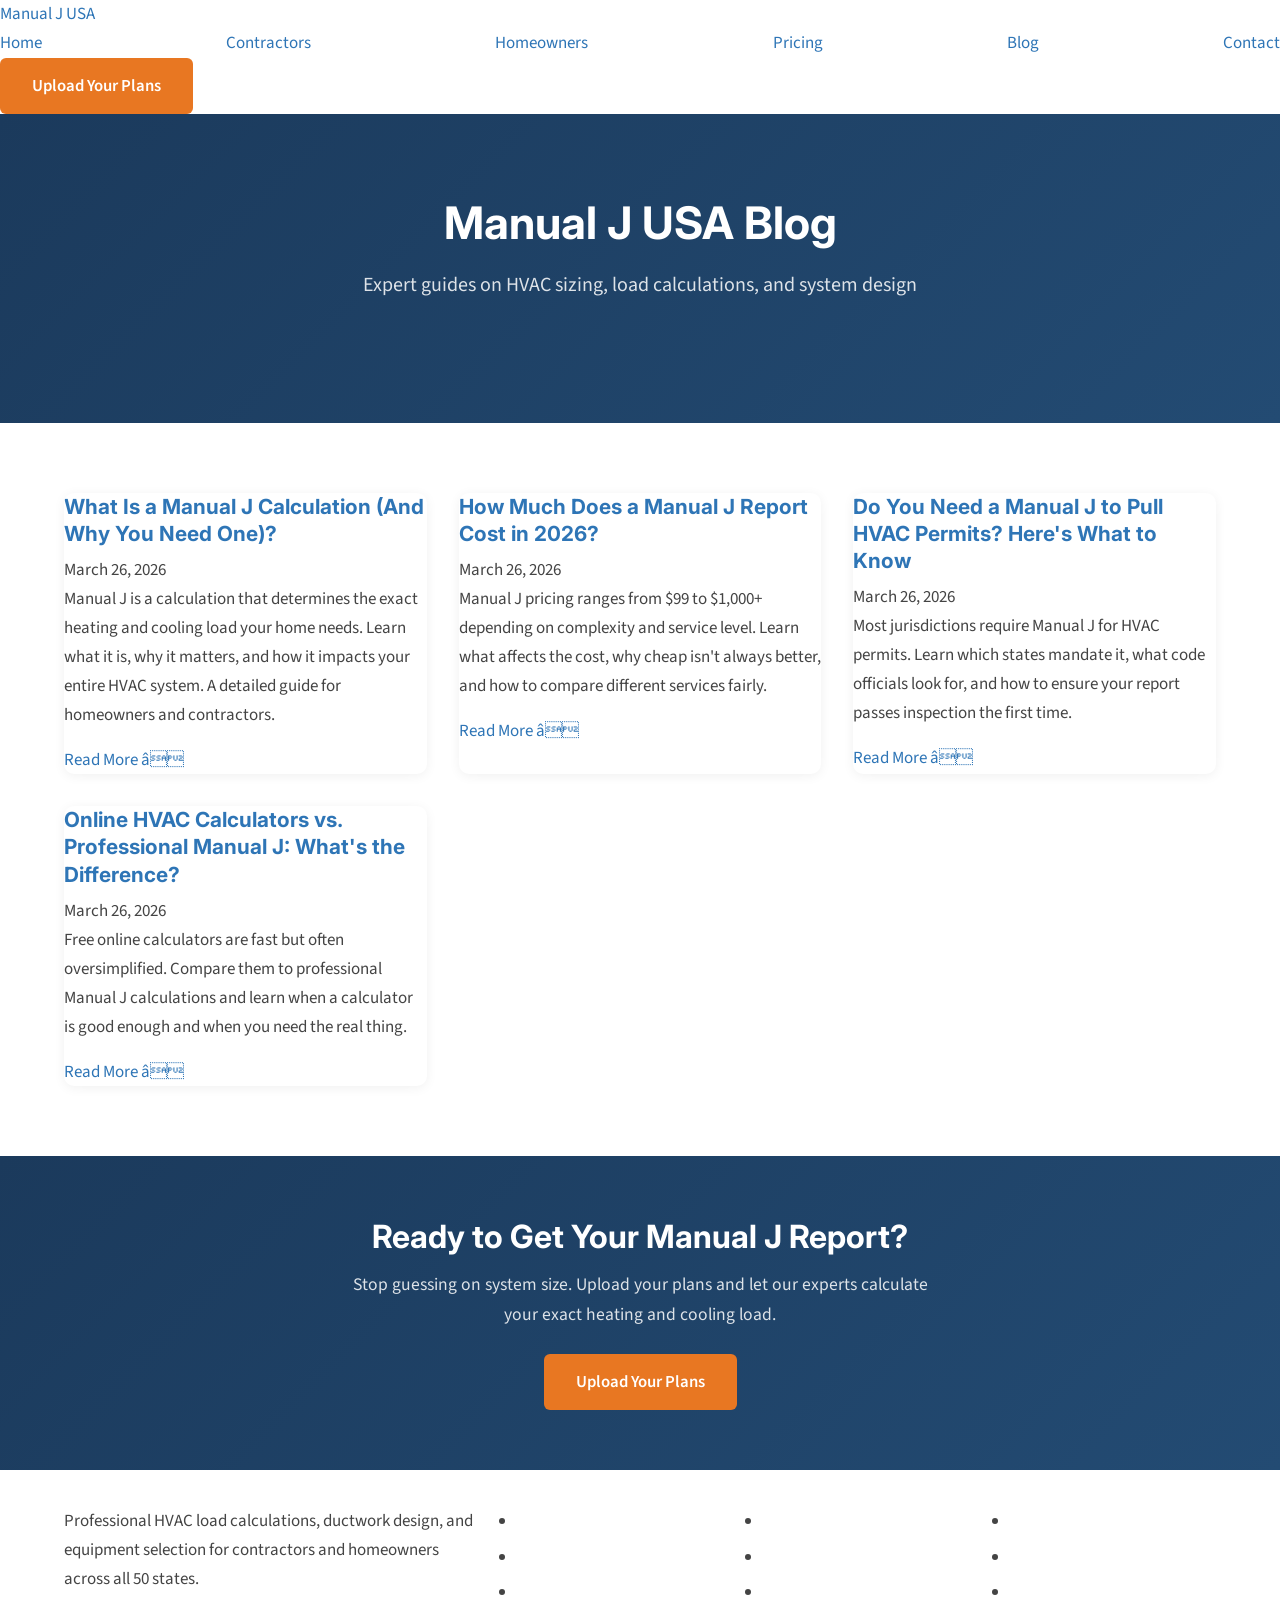
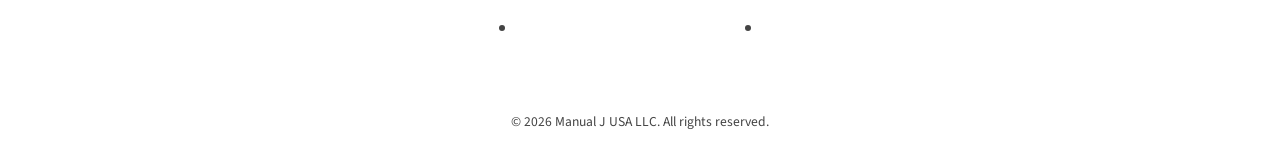
==== blog/index.html @ fa828246 "Add blog/index.html" ====
<!DOCTYPE html>
<html lang="en">
<head>
    <meta charset="UTF-8">
    <meta name="viewport" content="width=device-width, initial-scale=1.0">
    <title>HVAC Load Calculation Blog | Manual J USA</title>
    <meta name="description" content="Expert guides on Manual J calculations, HVAC sizing, duct design, permits, and energy efficiency. Practical knowledge for contractors and homeowners.">
    <link rel="preconnect" href="https://fonts.googleapis.com">
    <link rel="preconnect" href="https://fonts.gstatic.com" crossorigin>
    <link href="https://fonts.googleapis.com/css2?family=Inter:wght@400;500;600;700&family=Source+Sans+Pro:wght@400;600;700&display=swap" rel="stylesheet">
    <link rel="stylesheet" href="../css/style.css">
</head>
<body>
    <!-- Header -->
    <header class="header">
        <div class="header-container">
            <div class="logo">
                <a href="../index.html">Manual J USA</a>
            </div>
            <nav class="nav" id="nav">
                <a href="../index.html">Home</a>
                <a href="../contractors.html">Contractors</a>
                <a href="../homeowners.html">Homeowners</a>
                <a href="../pricing.html">Pricing</a>
                <a href="index.html">Blog</a>
                <a href="../contact.html">Contact</a>
            </nav>
            <button class="nav-toggle" id="nav-toggle" aria-label="Toggle menu">
                <span></span>
                <span></span>
                <span></span>
            </button>
            <a href="../pricing.html" class="btn btn-primary">Upload Your Plans</a>
        </div>
    </header>

    <!-- Main Content -->
    <main>
        <!-- Hero Section -->
        <section class="hero">
            <div class="container">
                <h1>Manual J USA Blog</h1>
                <p class="subtitle">Expert guides on HVAC sizing, load calculations, and system design</p>
            </div>
        </section>

        <!-- Blog Grid -->
        <section class="section">
            <div class="container">
                <div class="blog-grid">
                    <!-- Blog Card 1 -->
                    <article class="blog-card">
                        <h3><a href="what-is-manual-j-calculation.html">What Is a Manual J Calculation (And Why You Need One)?</a></h3>
                        <div class="blog-meta">
                            <time datetime="2026-03-26">March 26, 2026</time>
                        </div>
                        <p class="excerpt">Manual J is a calculation that determines the exact heating and cooling load your home needs. Learn what it is, why it matters, and how it impacts your entire HVAC system. A detailed guide for homeowners and contractors.</p>
                        <a href="what-is-manual-j-calculation.html" class="read-more">Read More â</a>
                    </article>

                    <!-- Blog Card 2 -->
                    <article class="blog-card">
                        <h3><a href="manual-j-report-cost.html">How Much Does a Manual J Report Cost in 2026?</a></h3>
                        <div class="blog-meta">
                            <time datetime="2026-03-26">March 26, 2026</time>
                        </div>
                        <p class="excerpt">Manual J pricing ranges from $99 to $1,000+ depending on complexity and service level. Learn what affects the cost, why cheap isn't always better, and how to compare different services fairly.</p>
                        <a href="manual-j-report-cost.html" class="read-more">Read More â</a>
                    </article>

                    <!-- Blog Card 3 -->
                    <article class="blog-card">
                        <h3><a href="manual-j-for-permits.html">Do You Need a Manual J to Pull HVAC Permits? Here's What to Know</a></h3>
                        <div class="blog-meta">
                            <time datetime="2026-03-26">March 26, 2026</time>
                        </div>
                        <p class="excerpt">Most jurisdictions require Manual J for HVAC permits. Learn which states mandate it, what code officials look for, and how to ensure your report passes inspection the first time.</p>
                        <a href="manual-j-for-permits.html" class="read-more">Read More â</a>
                    </article>

                    <!-- Blog Card 4 -->
                    <article class="blog-card">
                        <h3><a href="online-calculators-vs-professional-manual-j.html">Online HVAC Calculators vs. Professional Manual J: What's the Difference?</a></h3>
                        <div class="blog-meta">
                            <time datetime="2026-03-26">March 26, 2026</time>
                        </div>
                        <p class="excerpt">Free online calculators are fast but often oversimplified. Compare them to professional Manual J calculations and learn when a calculator is good enough and when you need the real thing.</p>
                        <a href="online-calculators-vs-professional-manual-j.html" class="read-more">Read More â</a>
                    </article>
                </div>
            </div>
        </section>

        <!-- CTA Banner -->
        <section class="cta-banner">
            <div class="container">
                <h2>Ready to Get Your Manual J Report?</h2>
                <p>Stop guessing on system size. Upload your plans and let our experts calculate your exact heating and cooling load.</p>
                <a href="../pricing.html" class="btn btn-primary">Upload Your Plans</a>
            </div>
        </section>
    </main>

    <!-- Footer -->
    <footer class="footer">
        <div class="container">
            <div class="footer-grid">
                <div class="footer-col">
                    <h4>Manual J USA</h4>
                    <p>Professional HVAC load calculations, ductwork design, and equipment selection for contractors and homeowners across all 50 states.</p>
                </div>
                <div class="footer-col">
                    <h4>Services</h4>
                    <ul>
                        <li><a href="../index.html">Manual J Calculations</a></li>
                        <li><a href="../index.html">Manual D Design</a></li>
                        <li><a href="../index.html">Manual S Selection</a></li>
                        <li><a href="../pricing.html">Pricing</a></li>
                    </ul>
                </div>
                <div class="footer-col">
                    <h4>Resources</h4>
                    <ul>
                        <li><a href="../faq.html">FAQ</a></li>
                        <li><a href="index.html">Blog</a></li>
                        <li><a href="../contact.html">Contact</a></li>
                        <li><a href="../index.html">About</a></li>
                    </ul>
                </div>
                <div class="footer-col">
                    <h4>For You</h4>
                    <ul>
                        <li><a href="../contractors.html">Contractors</a></li>
                        <li><a href="../homeowners.html">Homeowners</a></li>
                        <li><a href="../pricing.html">Get Started</a></li>
                    </ul>
                </div>
            </div>
            <div class="footer-bottom">
                <p>&copy; 2026 Manual J USA LLC. All rights reserved.</p>
            </div>
        </div>
    </footer>

    <script src="../js/main.js"></script>
</body>
</html>
---- css/style.css ----
/* ===== Manual J USA â Global Styles ===== */
/* Brand Colors: Navy #1B3A5C, Bright Blue #2E75B6, Orange #E87722, White #FFF, Light Gray #F5F5F5, Dark Gray #333 */

*, *::before, *::after { box-sizing: border-box; margin: 0; padding: 0; }

:root {
  --navy: #1B3A5C;
  --blue: #2E75B6;
  --orange: #E87722;
  --orange-hover: #D06A1A;
  --white: #FFFFFF;
  --light-gray: #F5F5F5;
  --dark-gray: #333333;
  --text: #444444;
  --max-width: 1200px;
  --header-height: 72px;
}

html { scroll-behavior: smooth; }

body {
  font-family: 'Source Sans Pro', 'Open Sans', Arial, Helvetica, sans-serif;
  color: var(--text);
  line-height: 1.7;
  font-size: 17px;
  background: var(--white);
}

h1, h2, h3, h4 { font-family: 'Inter', 'Montserrat', Arial, Helvetica, sans-serif; color: var(--navy); line-height: 1.3; }
h1 { font-size: 2.6rem; margin-bottom: 1rem; }
h2 { font-size: 1.9rem; margin-bottom: 0.8rem; }
h3 { font-size: 1.3rem; margin-bottom: 0.6rem; }

p { margin-bottom: 1rem; }
a { color: var(--blue); text-decoration: none; transition: color 0.2s; }
a:hover { color: var(--orange); }
img { max-width: 100%; height: auto; }

.container { max-width: var(--max-width); margin: 0 auto; padding: 0 24px; }

/* ===== HEADER / NAV ===== */
.site-header {
  background: var(--navy);
  position: sticky;
  top: 0;
  z-index: 100;
  height: var(--header-height);
  display: flex;
  align-items: center;
  box-shadow: 0 2px 8px rgba(0,0,0,0.15);
}

.nav { display: flex; align-items: center; justify-content: space-between; width: 100%; }

.nav-logo {
  font-family: 'Inter', 'Montserrat', Arial, sans-serif;
  font-size: 1.4rem;
  font-weight: 700;
  color: var(--white);
  text-decoration: none;
  letter-spacing: -0.5px;
}
.nav-logo:hover { color: var(--orange); }

.nav-links { display: flex; align-items: center; gap: 28px; list-style: none; }
.nav-links a { color: rgba(255,255,255,0.9); font-size: 0.95rem; font-weight: 500; text-decoration: none; transition: color 0.2s; }
.nav-links a:hover { color: var(--orange); }
.nav-links .nav-cta {
  background: var(--orange);
  color: var(--white);
  padding: 10px 22px;
  border-radius: 6px;
  font-weight: 600;
  transition: background 0.2s;
}
.nav-links .nav-cta:hover { background: var(--orange-hover); color: var(--white); }

/* Mobile nav */
.nav-toggle { display: none; background: none; border: none; cursor: pointer; padding: 8px; }
.nav-toggle span { display: block; width: 24px; height: 2px; background: var(--white); margin: 6px 0; transition: 0.3s; }

@media (max-width: 768px) {
  .nav-toggle { display: block; }
  .nav-links {
    display: none;
    position: absolute;
    top: var(--header-height);
    left: 0;
    right: 0;
    background: var(--navy);
    flex-direction: column;
    padding: 20px 24px;
    gap: 16px;
    box-shadow: 0 4px 12px rgba(0,0,0,0.2);
  }
  .nav-links.active { display: flex; }
  .nav-links .nav-cta { text-align: center; display: block; }
}

/* ===== HERO ===== */
.hero {
  background: linear-gradient(135deg, var(--navy) 0%, #234B73 100%);
  color: var(--white);
  padding: 80px 0 90px;
  text-align: center;
}
.hero h1 { color: var(--white); font-size: 2.8rem; max-width: 800px; margin: 0 auto 1rem; }
.hero .subtitle { font-size: 1.25rem; color: rgba(255,255,255,0.85); max-width: 640px; margin: 0 auto 2rem; line-height: 1.6; }

@media (max-width: 768px) {
  .hero { padding: 50px 0 60px; }
  .hero h1 { font-size: 2rem; }
  .hero .subtitle { font-size: 1.05rem; }
}

/* ===== BUTTONS ===== */
.btn {
  display: inline-block;
  padding: 14px 32px;
  border-radius: 6px;
  font-size: 1.05rem;
  font-weight: 600;
  text-decoration: none;
  transition: all 0.2s;
  cursor: pointer;
  border: none;
}
.btn-primary { background: var(--orange); color: var(--white); }
.btn-primary:hover { background: var(--orange-hover); color: var(--white); transform: translateY(-1px); box-shadow: 0 4px 12px rgba(232,119,34,0.3); }
.btn-secondary { background: transparent; color: var(--white); border: 2px solid rgba(255,255,255,0.5); }
.btn-secondary:hover { border-color: var(--white); color: var(--white); }
.btn-outline { background: transparent; color: var(--blue); border: 2px solid var(--blue); }
.btn-outline:hover { background: var(--blue); color: var(--white); }
.btn-group { display: flex; gap: 16px; justify-content: center; flex-wrap: wrap; }

/* ===== SECTIONS ===== */
.section { padding: 70px 0; }
.section-gray { background: var(--light-gray); }
.section-navy { background: var(--navy); color: var(--white); }
.section-navy h2, .section-navy h3 { color: var(--white); }
.section-header { text-align: center; max-width: 700px; margin: 0 auto 48px; }
.section-header p { color: var(--text); font-size: 1.1rem; }

/* ===== STEPS / HOW IT WORKS ===== */
.steps { display: grid; grid-template-columns: repeat(3, 1fr); gap: 40px; }
.step { text-align: center; padding: 24px; }
.step-number {
  width: 56px; height: 56px;
  background: var(--orange);
  color: var(--white);
  border-radius: 50%;
  display: flex; align-items: center; justify-content: center;
  font-size: 1.4rem; font-weight: 700;
  margin: 0 auto 16px;
}
.step h3 { margin-bottom: 8px; }

@media (max-width: 768px) {
  .steps { grid-template-columns: 1fr; gap: 24px; }
}

/* ===== CARDS ===== */
.cards { display: grid; grid-template-columns: repeat(auto-fit, minmax(300px, 1fr)); gap: 32px; }
.card {
  background: var(--white);
  border-radius: 10px;
  padding: 36px 28px;
  box-shadow: 0 2px 12px rgba(0,0,0,0.06);
  transition: transform 0.2s, box-shadow 0.2s;
}
.card:hover { transform: translateY(-3px); box-shadow: 0 6px 20px rgba(0,0,0,0.1); }
.card h3 { margin-bottom: 12px; }

/* Audience cards (side by side) */
.audience-cards { display: grid; grid-template-columns: repeat(2, 1fr); gap: 32px; }
.audience-card {
  background: var(--white);
  border-radius: 10px;
  padding: 40px 32px;
  text-align: center;
  box-shadow: 0 2px 12px rgba(0,0,0,0.06);
  border-top: 4px solid var(--blue);
  transition: transform 0.2s;
}
.audience-card:hover { transform: translateY(-3px); }
.audience-card h3 { font-size: 1.5rem; margin-bottom: 12px; }
.audience-card p { margin-bottom: 20px; }

@media (max-width: 768px) {
  .audience-cards { grid-template-columns: 1fr; }
}

/* ===== PRICING TABLE ===== */
.pricing-table { width: 100%; border-collapse: collapse; margin: 24px 0; }
.pricing-table th {
  background: var(--navy);
  color: var(--white);
  padding: 14px 20px;
  text-align: left;
  font-weight: 600;
}
.pricing-table td { padding: 14px 20px; border-bottom: 1px solid #E0E0E0; }
.pricing-table tr:nth-child(even) { background: var(--light-gray); }
.pricing-table .price { font-weight: 700; color: var(--navy); font-size: 1.1rem; }
.pricing-highlight {
  background: var(--light-gray);
  border-left: 4px solid var(--orange);
  padding: 20px 24px;
  border-radius: 0 8px 8px 0;
  margin: 24px 0;
}

/* ===== TRUST BAR ===== */
.trust-bar {
  display: flex;
  justify-content: center;
  flex-wrap: wrap;
  gap: 32px;
  padding: 20px 0;
}
.trust-item {
  display: flex;
  align-items: center;
  gap: 8px;
  font-weight: 600;
  color: var(--navy);
  font-size: 0.95rem;
}
.trust-item .check { color: var(--orange); font-size: 1.2rem; }

/* ===== FAQ ===== */
.faq-list { max-width: 800px; margin: 0 auto; }
.faq-item { border-bottom: 1px solid #E0E0E0; }
.faq-question {
  width: 100%;
  background: none;
  border: none;
  padding: 20px 0;
  text-align: left;
  font-size: 1.1rem;
  font-weight: 600;
  color: var(--navy);
  cursor: pointer;
  display: flex;
  justify-content: space-between;
  align-items: center;
  font-family: inherit;
}
.faq-question::after { content: '+'; font-size: 1.5rem; color: var(--blue); transition: transform 0.3s; }
.faq-item.active .faq-question::after { content: 'â'; }
.faq-answer { max-height: 0; overflow: hidden; transition: max-height 0.3s ease; }
.faq-answer-inner { padding: 0 0 20px; color: var(--text); line-height: 1.7; }

/* ===== BLOG ===== */
.blog-grid { display: grid; grid-template-columns: repeat(auto-fit, minmax(280px, 1fr)); gap: 32px; }
.blog-card {
  background: var(--white);
  border-radius: 10px;
  overflow: hidden;
  box-shadow: 0 2px 12px rgba(0,0,0,0.06);
  transition: transform 0.2s;
}
.blog-card:hover { transform: translateY(-3px); }
.blog-card-body { padding: 24px; }
.blog-card-body h3 { font-size: 1.15rem; margin-bottom: 8px; }
.blog-card-body h3 a { color: var(--navy); text-decoration: none; }
.blog-card-body h3 a:hover { color: var(--blue); }
.blog-card-meta { font-size: 0.85rem; color: #888; margin-bottom: 8px; }
.blog-card-body p { font-size: 0.95rem; color: var(--text); }

/* Blog post page */
.blog-post { max-width: 760px; margin: 0 auto; padding: 48px 24px 80px; }
.blog-post h1 { font-size: 2.2rem; margin-bottom: 8px; }
.blog-post-meta { color: #888; font-size: 0.9rem; margin-bottom: 32px; padding-bottom: 20px; border-bottom: 1px solid #E0E0E0; }
.blog-post h2 { margin-top: 40px; margin-bottom: 16px; font-size: 1.6rem; }
.blog-post h3 { margin-top: 28px; margin-bottom: 12px; }
.blog-post ul, .blog-post ol { margin: 0 0 1rem 1.5rem; }
.blog-post li { margin-bottom: 6px; }
.blog-post blockquote {
  border-left: 4px solid var(--orange);
  padding: 16px 24px;
  margin: 24px 0;
  background: var(--light-gray);
  border-radius: 0 8px 8px 0;
}

/* ===== CTA BANNER ===== */
.cta-banner {
  background: linear-gradient(135deg, var(--navy) 0%, #234B73 100%);
  color: var(--white);
  text-align: center;
  padding: 60px 24px;
}
.cta-banner h2 { color: var(--white); font-size: 2rem; margin-bottom: 12px; }
.cta-banner p { color: rgba(255,255,255,0.85); font-size: 1.1rem; margin-bottom: 24px; max-width: 600px; margin-left: auto; margin-right: auto; }

/* ===== CONTACT FORM ===== */
.contact-grid { display: grid; grid-template-columns: 1fr 1fr; gap: 48px; align-items: start; }
.form-group { margin-bottom: 20px; }
.form-group label { display: block; font-weight: 600; margin-bottom: 6px; color: var(--navy); }
.form-group input, .form-group textarea, .form-group select {
  width: 100%;
  padding: 12px 16px;
  border: 1px solid #D0D0D0;
  border-radius: 6px;
  font-size: 1rem;
  font-family: inherit;
  transition: border-color 0.2s;
}
.form-group input:focus, .form-group textarea:focus { border-color: var(--blue); outline: none; box-shadow: 0 0 0 3px rgba(46,117,182,0.1); }
.form-group textarea { min-height: 120px; resize: vertical; }

@media (max-width: 768px) {
  .contact-grid { grid-template-columns: 1fr; }
}

/* ===== FOOTER ===== */
.site-footer { background: var(--navy); color: rgba(255,255,255,0.7); padding: 48px 0 24px; }
.footer-grid { display: grid; grid-template-columns: 2fr 1fr 1fr 1fr; gap: 40px; margin-bottom: 36px; }
.footer-grid h4 { color: var(--white); font-size: 1rem; margin-bottom: 16px; }
.footer-grid a { color: rgba(255,255,255,0.7); text-decoration: none; display: block; margin-bottom: 8px; font-size: 0.9rem; }
.footer-grid a:hover { color: var(--orange); }
.footer-brand p { font-size: 0.9rem; line-height: 1.6; }
.footer-bottom { text-align: center; padding-top: 24px; border-top: 1px solid rgba(255,255,255,0.1); font-size: 0.85rem; }

@media (max-width: 768px) {
  .footer-grid { grid-template-columns: 1fr 1fr; gap: 24px; }
}
@media (max-width: 480px) {
  .footer-grid { grid-template-columns: 1fr; }
}

/* ===== UTILITIES ===== */
.text-center { text-align: center; }
.text-orange { color: var(--orange); }
.text-navy { color: var(--navy); }
.mt-2 { margin-top: 16px; }
.mt-4 { margin-top: 32px; }
.mb-2 { margin-bottom: 16px; }
.mb-4 { margin-bottom: 32px; }
.visually-hidden { position: absolute; width: 1px; height: 1px; padding: 0; margin: -1px; overflow: hidden; clip: rect(0,0,0,0); border: 0; }
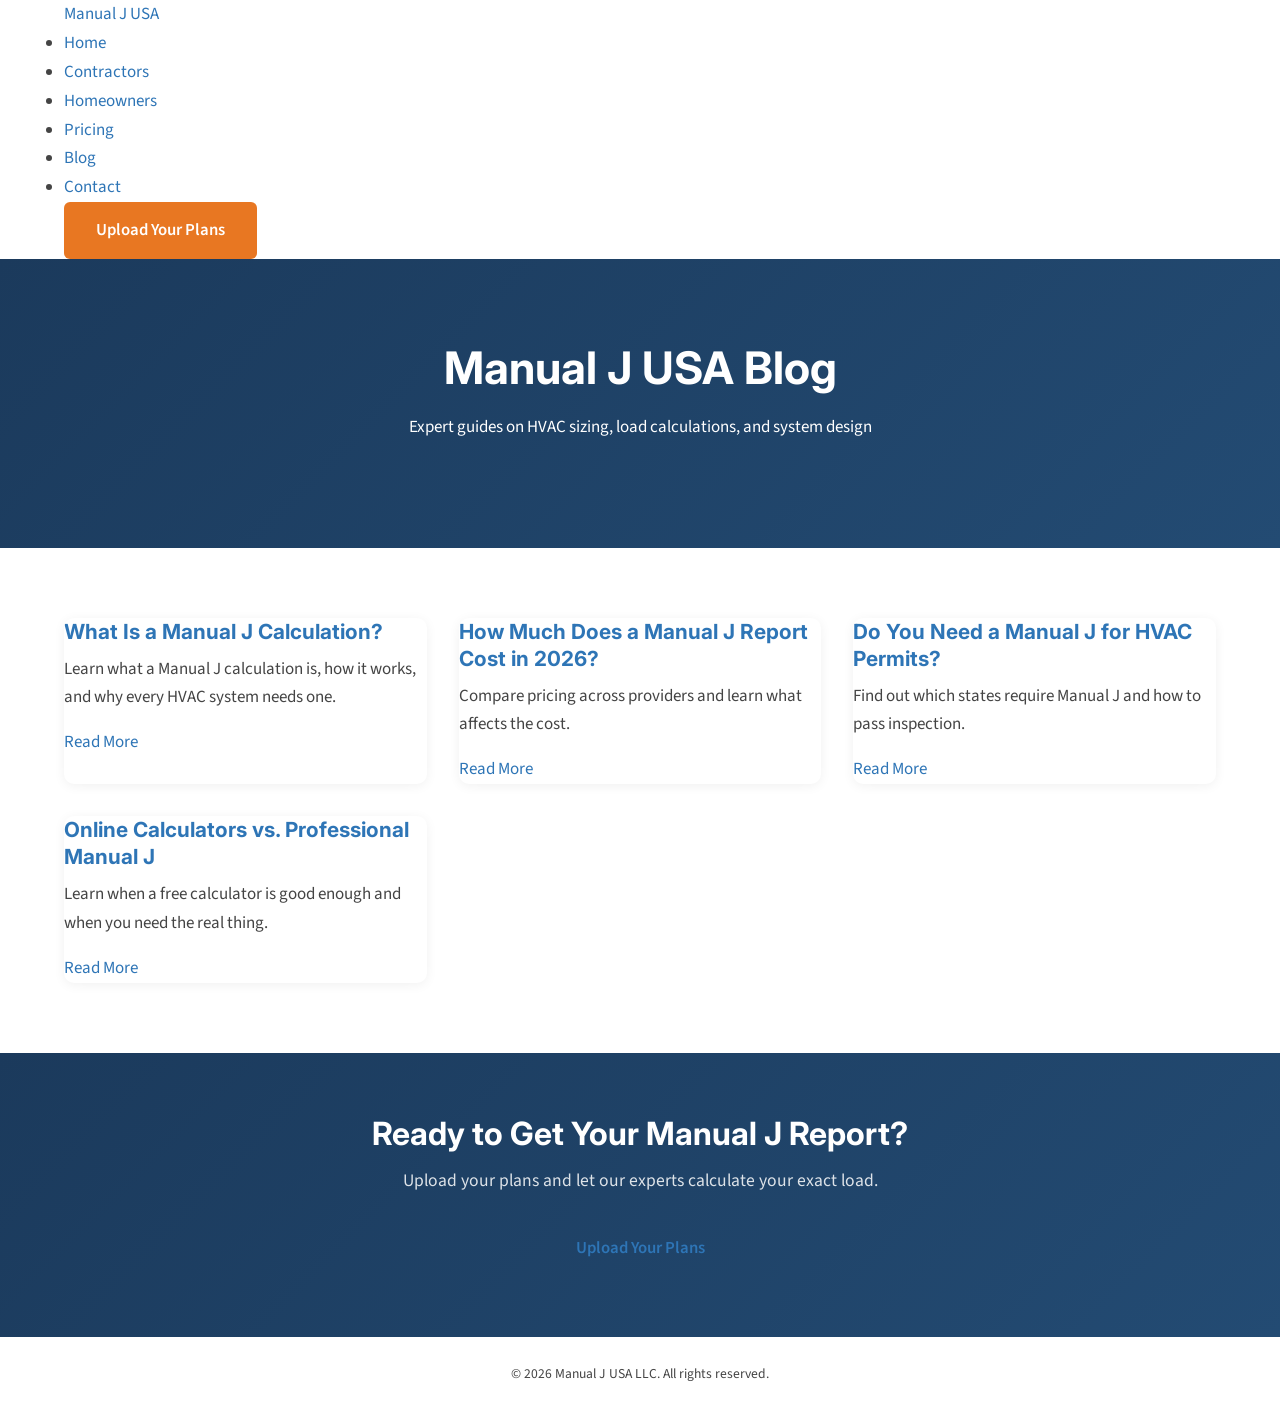
==== commit f4ac7e1b: "Fix encoding: blog/index.html" ====
--- a/blog/index.html
+++ b/blog/index.html
@@ -4,144 +4,21 @@
     <meta charset="UTF-8">
     <meta name="viewport" content="width=device-width, initial-scale=1.0">
     <title>HVAC Load Calculation Blog | Manual J USA</title>
-    <meta name="description" content="Expert guides on Manual J calculations, HVAC sizing, duct design, permits, and energy efficiency. Practical knowledge for contractors and homeowners.">
-    <link rel="preconnect" href="https://fonts.googleapis.com">
-    <link rel="preconnect" href="https://fonts.gstatic.com" crossorigin>
+    <meta name="description" content="Expert guides on Manual J calculations, HVAC sizing, and energy efficiency.">
     <link href="https://fonts.googleapis.com/css2?family=Inter:wght@400;500;600;700&family=Source+Sans+Pro:wght@400;600;700&display=swap" rel="stylesheet">
     <link rel="stylesheet" href="../css/style.css">
 </head>
 <body>
-    <!-- Header -->
-    <header class="header">
-        <div class="header-container">
-            <div class="logo">
-                <a href="../index.html">Manual J USA</a>
-            </div>
-            <nav class="nav" id="nav">
-                <a href="../index.html">Home</a>
-                <a href="../contractors.html">Contractors</a>
-                <a href="../homeowners.html">Homeowners</a>
-                <a href="../pricing.html">Pricing</a>
-                <a href="index.html">Blog</a>
-                <a href="../contact.html">Contact</a>
-            </nav>
-            <button class="nav-toggle" id="nav-toggle" aria-label="Toggle menu">
-                <span></span>
-                <span></span>
-                <span></span>
-            </button>
-            <a href="../pricing.html" class="btn btn-primary">Upload Your Plans</a>
-        </div>
-    </header>
-
-    <!-- Main Content -->
-    <main>
-        <!-- Hero Section -->
-        <section class="hero">
-            <div class="container">
-                <h1>Manual J USA Blog</h1>
-                <p class="subtitle">Expert guides on HVAC sizing, load calculations, and system design</p>
-            </div>
-        </section>
-
-        <!-- Blog Grid -->
-        <section class="section">
-            <div class="container">
-                <div class="blog-grid">
-                    <!-- Blog Card 1 -->
-                    <article class="blog-card">
-                        <h3><a href="what-is-manual-j-calculation.html">What Is a Manual J Calculation (And Why You Need One)?</a></h3>
-                        <div class="blog-meta">
-                            <time datetime="2026-03-26">March 26, 2026</time>
-                        </div>
-                        <p class="excerpt">Manual J is a calculation that determines the exact heating and cooling load your home needs. Learn what it is, why it matters, and how it impacts your entire HVAC system. A detailed guide for homeowners and contractors.</p>
-                        <a href="what-is-manual-j-calculation.html" class="read-more">Read More â</a>
-                    </article>
-
-                    <!-- Blog Card 2 -->
-                    <article class="blog-card">
-                        <h3><a href="manual-j-report-cost.html">How Much Does a Manual J Report Cost in 2026?</a></h3>
-                        <div class="blog-meta">
-                            <time datetime="2026-03-26">March 26, 2026</time>
-                        </div>
-                        <p class="excerpt">Manual J pricing ranges from $99 to $1,000+ depending on complexity and service level. Learn what affects the cost, why cheap isn't always better, and how to compare different services fairly.</p>
-                        <a href="manual-j-report-cost.html" class="read-more">Read More â</a>
-                    </article>
-
-                    <!-- Blog Card 3 -->
-                    <article class="blog-card">
-                        <h3><a href="manual-j-for-permits.html">Do You Need a Manual J to Pull HVAC Permits? Here's What to Know</a></h3>
-                        <div class="blog-meta">
-                            <time datetime="2026-03-26">March 26, 2026</time>
-                        </div>
-                        <p class="excerpt">Most jurisdictions require Manual J for HVAC permits. Learn which states mandate it, what code officials look for, and how to ensure your report passes inspection the first time.</p>
-                        <a href="manual-j-for-permits.html" class="read-more">Read More â</a>
-                    </article>
-
-                    <!-- Blog Card 4 -->
-                    <article class="blog-card">
-                        <h3><a href="online-calculators-vs-professional-manual-j.html">Online HVAC Calculators vs. Professional Manual J: What's the Difference?</a></h3>
-                        <div class="blog-meta">
-                            <time datetime="2026-03-26">March 26, 2026</time>
-                        </div>
-                        <p class="excerpt">Free online calculators are fast but often oversimplified. Compare them to professional Manual J calculations and learn when a calculator is good enough and when you need the real thing.</p>
-                        <a href="online-calculators-vs-professional-manual-j.html" class="read-more">Read More â</a>
-                    </article>
-                </div>
-            </div>
-        </section>
-
-        <!-- CTA Banner -->
-        <section class="cta-banner">
-            <div class="container">
-                <h2>Ready to Get Your Manual J Report?</h2>
-                <p>Stop guessing on system size. Upload your plans and let our experts calculate your exact heating and cooling load.</p>
-                <a href="../pricing.html" class="btn btn-primary">Upload Your Plans</a>
-            </div>
-        </section>
-    </main>
-
-    <!-- Footer -->
-    <footer class="footer">
-        <div class="container">
-            <div class="footer-grid">
-                <div class="footer-col">
-                    <h4>Manual J USA</h4>
-                    <p>Professional HVAC load calculations, ductwork design, and equipment selection for contractors and homeowners across all 50 states.</p>
-                </div>
-                <div class="footer-col">
-                    <h4>Services</h4>
-                    <ul>
-                        <li><a href="../index.html">Manual J Calculations</a></li>
-                        <li><a href="../index.html">Manual D Design</a></li>
-                        <li><a href="../index.html">Manual S Selection</a></li>
-                        <li><a href="../pricing.html">Pricing</a></li>
-                    </ul>
-                </div>
-                <div class="footer-col">
-                    <h4>Resources</h4>
-                    <ul>
-                        <li><a href="../faq.html">FAQ</a></li>
-                        <li><a href="index.html">Blog</a></li>
-                        <li><a href="../contact.html">Contact</a></li>
-                        <li><a href="../index.html">About</a></li>
-                    </ul>
-                </div>
-                <div class="footer-col">
-                    <h4>For You</h4>
-                    <ul>
-                        <li><a href="../contractors.html">Contractors</a></li>
-                        <li><a href="../homeowners.html">Homeowners</a></li>
-                        <li><a href="../pricing.html">Get Started</a></li>
-                    </ul>
-                </div>
-            </div>
-            <div class="footer-bottom">
-                <p>&copy; 2026 Manual J USA LLC. All rights reserved.</p>
-            </div>
-        </div>
-    </footer>
-
+    <header class="header"><div class="container header-content"><div class="logo"><a href="../index.html">Manual J USA</a></div><nav class="nav"><ul class="nav-list"><li><a href="../index.html">Home</a></li><li><a href="../contractors.html">Contractors</a></li><li><a href="../homeowners.html">Homeowners</a></li><li><a href="../pricing.html">Pricing</a></li><li><a href="index.html">Blog</a></li><li><a href="../contact.html">Contact</a></li></ul></nav><a href="../pricing.html" class="btn btn-primary">Upload Your Plans</a><button class="nav-toggle" aria-label="Toggle navigation"><span></span><span></span><span></span></button></div></header>
+    <section class="hero hero-short"><div class="container"><h1>Manual J USA Blog</h1><p class="hero-subtitle">Expert guides on HVAC sizing, load calculations, and system design</p></div></section>
+    <section class="section"><div class="container"><div class="blog-grid">
+        <article class="blog-card"><h3><a href="what-is-manual-j-calculation.html">What Is a Manual J Calculation?</a></h3><p class="excerpt">Learn what a Manual J calculation is, how it works, and why every HVAC system needs one.</p><a href="what-is-manual-j-calculation.html" class="read-more">Read More</a></article>
+        <article class="blog-card"><h3><a href="manual-j-report-cost.html">How Much Does a Manual J Report Cost in 2026?</a></h3><p class="excerpt">Compare pricing across providers and learn what affects the cost.</p><a href="manual-j-report-cost.html" class="read-more">Read More</a></article>
+        <article class="blog-card"><h3><a href="manual-j-for-permits.html">Do You Need a Manual J for HVAC Permits?</a></h3><p class="excerpt">Find out which states require Manual J and how to pass inspection.</p><a href="manual-j-for-permits.html" class="read-more">Read More</a></article>
+        <article class="blog-card"><h3><a href="online-calculators-vs-professional-manual-j.html">Online Calculators vs. Professional Manual J</a></h3><p class="excerpt">Learn when a free calculator is good enough and when you need the real thing.</p><a href="online-calculators-vs-professional-manual-j.html" class="read-more">Read More</a></article>
+    </div></div></section>
+    <section class="cta-banner"><div class="container"><h2>Ready to Get Your Manual J Report?</h2><p>Upload your plans and let our experts calculate your exact load.</p><a href="../pricing.html" class="btn btn-large">Upload Your Plans</a></div></section>
+    <footer class="footer"><div class="container"><div class="footer-bottom"><p>&copy; 2026 Manual J USA LLC. All rights reserved.</p></div></div></footer>
     <script src="../js/main.js"></script>
 </body>
 </html>
